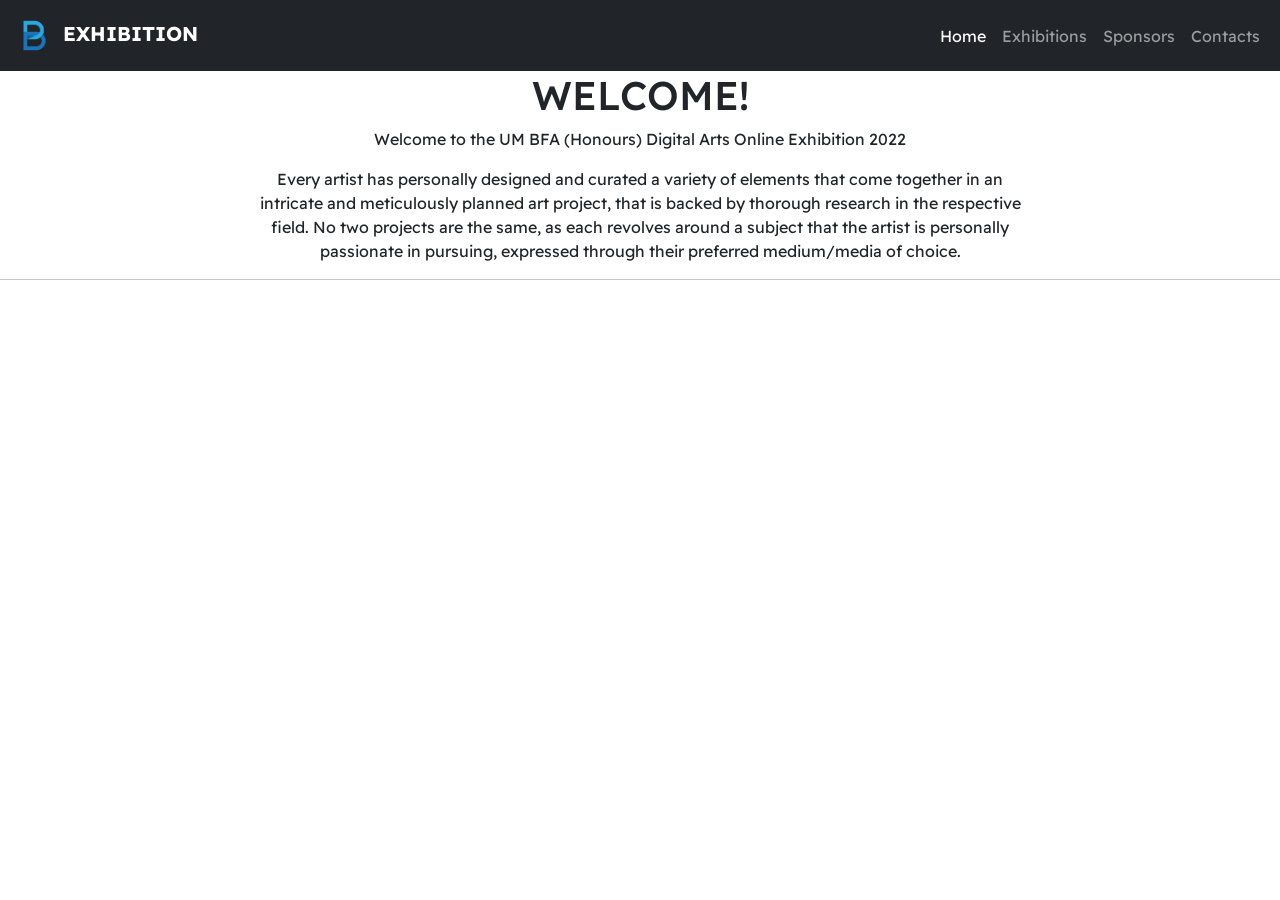
==== Final_Assignment/home.html @ 59b4bc9d "Exhibition_Home" ====
<!doctype html>
<html lang="en">

<head>
    <!-- Required meta tags -->
    <meta charset="utf-8">
    <meta name="viewport" content="width=device-width, initial-scale=1">

    <!-- Bootstrap CSS -->
    <link href="https://cdn.jsdelivr.net/npm/bootstrap@5.0.2/dist/css/bootstrap.min.css" rel="stylesheet"
        integrity="sha384-EVSTQN3/azprG1Anm3QDgpJLIm9Nao0Yz1ztcQTwFspd3yD65VohhpuuCOmLASjC" crossorigin="anonymous">

    <!-- Typefaces -->
    <link rel="preconnect" href="https://fonts.googleapis.com">
    <link rel="preconnect" href="https://fonts.gstatic.com" crossorigin>
    <link href="https://fonts.googleapis.com/css2?family=Readex+Pro:wght@200;400;700&display=swap" rel="stylesheet">
    <link rel="stylesheet" href="home_styles.css">
    <title>Exhibition</title>
</head>

<body>
    <!--Navbar-->
    <nav class="navbar navbar-expand-lg navbar-dark bg-dark sticky-top">
        <div class="container-fluid">
            <a class="navbar-brand fw-bold text-uppercase" href="#">
                <img src="MockLogo.png" alt="" width="45" height="45">
                Exhibition
            </a>
            </button>
            <div class="collapse navbar-collapse d-flex flex-column flex-sm-row justify-content-end align-items-start"
                id="navbarNav">
                <ul class="navbar-nav">
                    <li class="nav-item">
                        <a class="nav-link active" aria-current="page" href="#">Home</a>
                    </li>
                    <li class="nav-item">
                        <a class="nav-link" href="#">Exhibitions</a>
                    </li>
                    <li class="nav-item">
                        <a class="nav-link" href="#">Sponsors</a>
                    </li>
                    <li class="nav-item">
                        <a class="nav-link" href="#" tabindex="-1" aria-disabled="true">Contacts</a>
                    </li>
                </ul>
            </div>
        </div>
    </nav>
    <div class="WelcomeNote">
        <h1 class="d-flex justify-content-center text-uppercase">Welcome!</h1>
        <p class="d-flex justify-content-center">Welcome to the UM BFA (Honours) Digital Arts Online
            Exhibition 2022</p>
        <p class="d-flex justify-content-center">Every artist has personally designed and curated a
            variety of elements
            that come together in an intricate
            and meticulously planned art project, that is backed by thorough research in the respective field. No
            two projects are the same, as each revolves around a subject that the artist is personally passionate in
            pursuing, expressed through their preferred medium/media of choice.</p>

    </div>
    <!-- HR Styling from https://codepen.io/ibrahimjabbari/pen/ozinB -->
    <div class="HorizontalLine">
        <hr>
    </div>
    <!-- Optional JavaScript; choose one of the two! -->

    <!-- Option 1: Bootstrap Bundle with Popper -->
    <script src="https://cdn.jsdelivr.net/npm/bootstrap@5.0.2/dist/js/bootstrap.bundle.min.js"
        integrity="sha384-MrcW6ZMFYlzcLA8Nl+NtUVF0sA7MsXsP1UyJoMp4YLEuNSfAP+JcXn/tWtIaxVXM"
        crossorigin="anonymous"></script>

    <!-- Option 2: Separate Popper and Bootstrap JS -->
    <!--
    <script src="https://cdn.jsdelivr.net/npm/@popperjs/core@2.9.2/dist/umd/popper.min.js" integrity="sha384-IQsoLXl5PILFhosVNubq5LC7Qb9DXgDA9i+tQ8Zj3iwWAwPtgFTxbJ8NT4GN1R8p" crossorigin="anonymous"></script>
    <script src="https://cdn.jsdelivr.net/npm/bootstrap@5.0.2/dist/js/bootstrap.min.js" integrity="sha384-cVKIPhGWiC2Al4u+LWgxfKTRIcfu0JTxR+EQDz/bgldoEyl4H0zUF0QKbrJ0EcQF" crossorigin="anonymous"></script>
    -->
</body>

</html>
---- Final_Assignment/home_styles.css ----
* {
    font-family: 'Readex Pro', sans-serif;
}

.WelcomeNote {
    padding-left: 20%;
    padding-right: 20%;
    text-align: center;
}
.HorizontalLine {
	height: 6px;
	background: url(http://ibrahimjabbari.com/images/hr-12.png) repeat-x 0 0;
    border: 0;
}
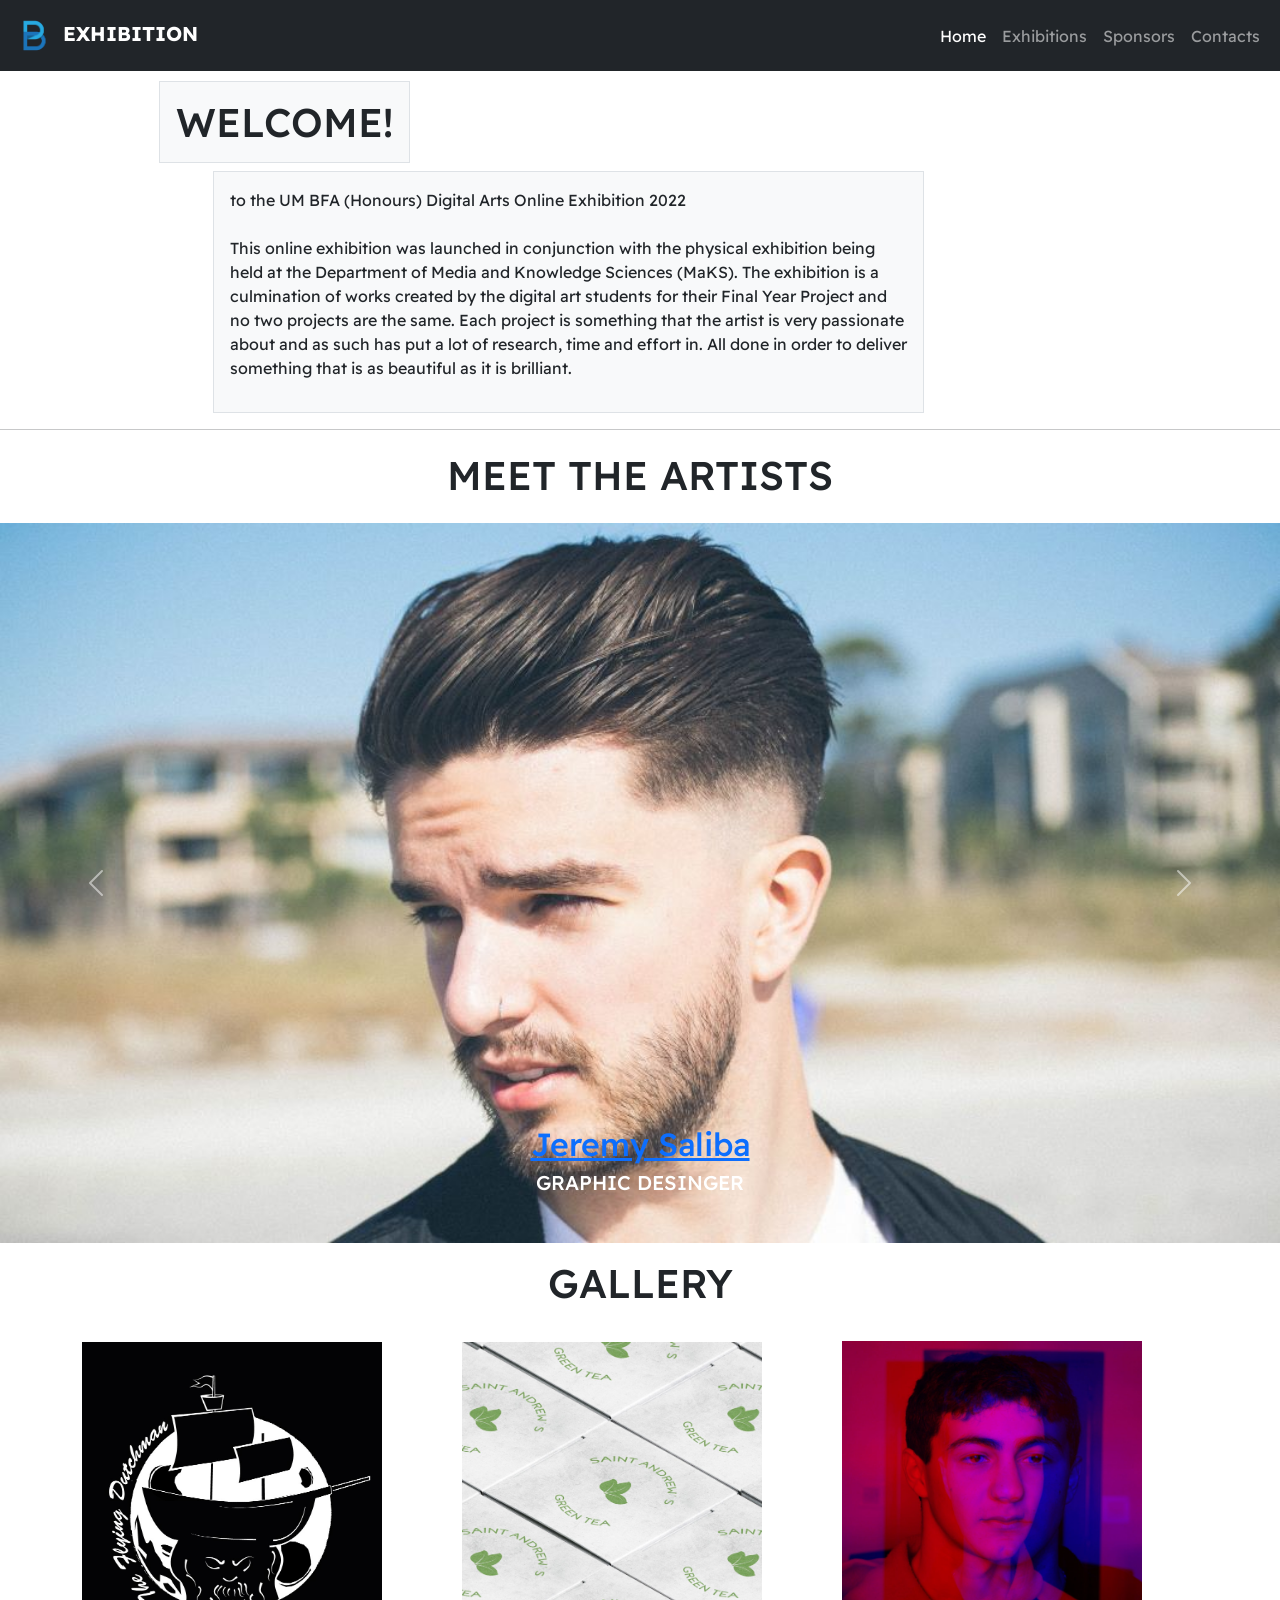
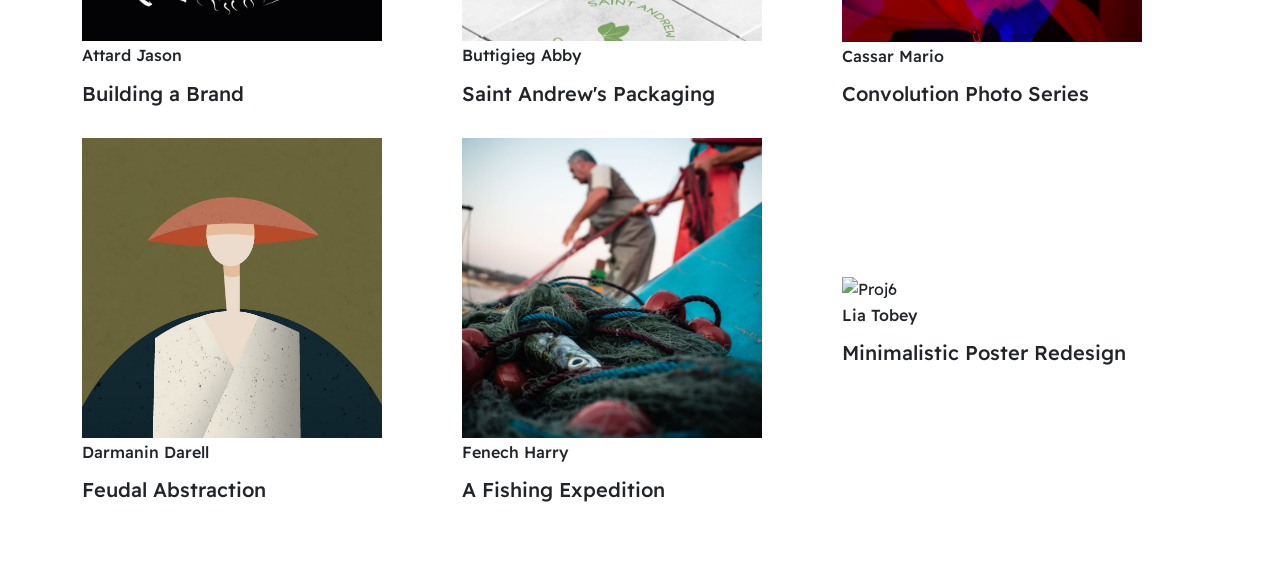
==== commit 150838b1: "home page" ====
--- a/Final_Assignment/home.html
+++ b/Final_Assignment/home.html
@@ -14,7 +14,11 @@
     <link rel="preconnect" href="https://fonts.googleapis.com">
     <link rel="preconnect" href="https://fonts.gstatic.com" crossorigin>
     <link href="https://fonts.googleapis.com/css2?family=Readex+Pro:wght@200;400;700&display=swap" rel="stylesheet">
+    <!--CSS-->
     <link rel="stylesheet" href="home_styles.css">
+    <!--fontawesome-->
+    <script src="https://kit.fontawesome.com/bd53d7c762.js" crossorigin="anonymous"></script>
+
     <title>Exhibition</title>
 </head>
 
@@ -23,13 +27,18 @@
     <nav class="navbar navbar-expand-lg navbar-dark bg-dark sticky-top">
         <div class="container-fluid">
             <a class="navbar-brand fw-bold text-uppercase" href="#">
-                <img src="MockLogo.png" alt="" width="45" height="45">
+                <img src="Images/MockLogo.png" alt="" width="45" height="45">
                 Exhibition
             </a>
+
+            <button class="navbar-toggler" type="button" data-bs-toggle="collapse" data-bs-target="#navbarNav"
+                aria-controls="navbarNav" aria-expanded="false" aria-label="Toggle navigation">
+                <span class="navbar-toggler-icon"></span>
             </button>
-            <div class="collapse navbar-collapse d-flex flex-column flex-sm-row justify-content-end align-items-start"
-                id="navbarNav">
-                <ul class="navbar-nav">
+
+            <!-- d-flex flex-column flex-sm-row align-items-start -->
+            <div class="collapse navbar-collapse justify-content-end" id="navbarNav">
+                <ul class="navbar-nav align-items-end">
                     <li class="nav-item">
                         <a class="nav-link active" aria-current="page" href="#">Home</a>
                     </li>
@@ -44,24 +53,203 @@
                     </li>
                 </ul>
             </div>
+
+
         </div>
     </nav>
-    <div class="WelcomeNote">
-        <h1 class="d-flex justify-content-center text-uppercase">Welcome!</h1>
-        <p class="d-flex justify-content-center">Welcome to the UM BFA (Honours) Digital Arts Online
-            Exhibition 2022</p>
-        <p class="d-flex justify-content-center">Every artist has personally designed and curated a
-            variety of elements
-            that come together in an intricate
-            and meticulously planned art project, that is backed by thorough research in the respective field. No
-            two projects are the same, as each revolves around a subject that the artist is personally passionate in
-            pursuing, expressed through their preferred medium/media of choice.</p>
-
-    </div>
+
+    <!--Navbar-->
+
+    <!--Welcome Note-->
+
+    <div class="offset-md-2 col-md-8">
+        <div class="container">
+            <div class="row">
+                <div class="col-md-2 order-1 order-md-1 d-flex justify-content-center align-items-center">
+                    <h1 class="text-uppercase p-3 border bg-light">Welcome!</h1>
+                </div>
+                <div class="col-md-2 order-2 order-md-2"></div>
+                <div
+                    class="col-md-10 order-3 order-md-3 d-flex justify-content-center align-items-center p-3 border bg-light">
+                    <p>to the UM BFA (Honours) Digital
+                        Arts Online
+                        Exhibition 2022
+                        <br><br>
+                        This online exhibition was launched in conjunction with the physical exhibition being held at
+                        the Department of Media and Knowledge Sciences (MaKS). The exhibition is a culmination of works
+                        created by the digital art students for their Final Year Project and no two projects are the
+                        same. Each project is something that the artist is very passionate about and as such has put a
+                        lot of research, time and effort in. All done in order to deliver something that is as beautiful
+                        as it is
+                        brilliant.
+                    </p>
+                </div>
+            </div>
+        </div>
+
+    </div>
+
+    <!--Welcome Note-->
+
+
     <!-- HR Styling from https://codepen.io/ibrahimjabbari/pen/ozinB -->
+
     <div class="HorizontalLine">
         <hr>
     </div>
+    <h1 class="text-center p-3 text-uppercase">Meet the Artists</h1>
+    <!-- Carosel -->
+    <div id="carouselExampleFade" class="carousel slide carousel-fade" data-bs-ride="carousel">
+        <div class="carousel-inner">
+            <div class="carousel-item active">
+                <img src="Images/Carosel 1.1.jpg" class="d-block w-100" alt="Car1">
+                <div class="carousel-caption d-none d-md-block">
+                    <a href="#">
+                        <h2>Jeremy Saliba</h2>
+                    </a>
+                    <h5 class="text-uppercase">Graphic Desinger</h5>
+                </div>
+            </div>
+            <div class="carousel-item">
+                <img src="Images/Carosel 2.1.jpg" class="d-block w-100" alt="Car2">
+                <div class="carousel-caption d-none d-md-block">
+                    <a href="#">
+                        <h2>Lara Borg</h2>
+                    </a>
+                    <h5 class="text-uppercase">Illustrator</h5>
+                </div>
+            </div>
+            <div class="carousel-item">
+                <img src="Images/Carosel 3.1.jpg" class="d-block w-100" alt="Car3">
+                <div class="carousel-caption d-none d-md-block">
+                    <a href="#">
+                        <h2>Sven Zammit</h2>
+                    </a>
+                    <h5 class="text-uppercase">Animator</h5>
+                </div>
+            </div>
+            <div class="carousel-item">
+                <img src="Images/Carosel 4.1.jpg" class="d-block w-100" alt="Car4">
+                <div class="carousel-caption d-none d-md-block">
+                    <a href="#">
+                        <h2>Gale West</h2>
+                    </a>
+                    <h5 class="text-uppercase">Graphic Desinger</h5>
+                </div>
+            </div>
+            <div class="carousel-item">
+                <img src="Images/Carosel 5.1.jpg" class="d-block w-100" alt="Car5">
+                <div class="carousel-caption d-none d-md-block">
+                    <a href="#">
+                        <h2>Elenia Attard</h2>
+                    </a>
+                    <h5 class="text-uppercase">UX/UI Designer</h5>
+                </div>
+            </div>
+
+        </div>
+        <button class="carousel-control-prev" type="button" data-bs-target="#carouselExampleFade" data-bs-slide="prev">
+            <span class="carousel-control-prev-icon" aria-hidden="true"></span>
+            <span class="visually-hidden">Previous</span>
+        </button>
+        <button class="carousel-control-next" type="button" data-bs-target="#carouselExampleFade" data-bs-slide="next">
+            <span class="carousel-control-next-icon" aria-hidden="true"></span>
+            <span class="visually-hidden">Next</span>
+        </button>
+    </div>
+    <!-- Carosel -->
+
+    <h1 class="text-center pt-3 text-uppercase">Gallery</h1>
+
+    <!-- Gallery -->
+    <div class="container">
+        <div class="row pt-3 flex-column flex-sm-row justify-content-center align-items-center">
+            <div class="col col-md-4 col-sm-1">
+                <img src="Images/Proj1c.jpg" width="300px" class="gallery img-fluid" alt="Proj1">
+                <div class="artist_name h6">
+                    <p>Attard Jason</p>
+                </div>
+                <div class="piece_name h5">
+                    <p>Building a Brand</p>
+                </div>
+            </div>
+            <div class="col col-md-4 col-sm-1">
+                <img src="Images/Proj2c.jpg" width="300px" class="gallery img-fluid" alt="Proj2">
+                <div class="artist_name h6">
+                    <p>Buttigieg Abby</p>
+                </div>
+                <div class="piece_name h5">
+                    <p>Saint Andrew's Packaging</p>
+                </div>
+            </div>
+            <div class="col col-md-4 col-sm-1">
+                <img src="Images/Proj3c.jpg" width="300px" class="gallery img-fluid" alt="Proj3">
+                <div class="artist_name h6">
+                    <p>Cassar Mario</p>
+                </div>
+                <div class="piece_name h5">
+                    <p>Convolution Photo Series</p>
+                </div>
+            </div>
+        </div>
+
+        <div class="row pt-3 flex-column flex-sm-row justify-content-center align-items-center">
+            <div class="col col-md-4 col-sm-1">
+                <img src="Images/Proj4c.jpg" width="300px" class="gallery img-fluid" alt="Proj4">
+                <div class="artist_name h6">
+                    <p>Darmanin Darell</p>
+                </div>
+                <div class="piece_name h5">
+                    <p>Feudal Abstraction </p>
+                </div>
+            </div>
+            <div class="col col-md-4 col-sm-1">
+                <img src="Images/Proj5c.jpg" width="300px" class="gallery img-fluid" alt="Proj5">
+                <div class="artist_name h6">
+                    <p>Fenech Harry</p>
+                </div>
+                <div class="piece_name h5">
+                    <p>A Fishing Expedition</p>
+                </div>
+            </div>
+            <div class="col col-md-4 col-sm-1">
+                <img src="Images/Proj6c.jpg" width="300px" class="gallery img-fluid" alt="Proj6">
+                <div class="artist_name h6">
+                    <p>Lia Tobey</p>
+                </div>
+                <div class="piece_name h5">
+                    <p>Minimalistic Poster Redesign</p>
+                </div>
+            </div>
+        </div>
+
+    </div>
+    <!-- Gallery -->
+
+    <!-- Bottom Nav-->
+
+    <div class="bottomnav">
+        <div class="container">
+            <div class="row d-flex">
+                <div class="col d-flex justify-content-center">
+                    <a href="" target="_blank">
+                        <i class="fab fa-facebook-f p-3 text-secondary"></i>
+                    </a>
+
+                    <a href="" target="_blank">
+                        <i class="fab fa-instagram p-3 text-secondary"></i>
+                    </a>
+
+                </div>
+
+            </div>
+
+        </div>
+
+    </div>
+
+    <!-- Bottom Nav-->
+
     <!-- Optional JavaScript; choose one of the two! -->
 
     <!-- Option 1: Bootstrap Bundle with Popper -->
--- a/Final_Assignment/home_styles.css
+++ b/Final_Assignment/home_styles.css
@@ -5,10 +5,19 @@
 .WelcomeNote {
     padding-left: 20%;
     padding-right: 20%;
-    text-align: center;
+    text-align: start;
 }
+
 .HorizontalLine {
 	height: 6px;
 	background: url(http://ibrahimjabbari.com/images/hr-12.png) repeat-x 0 0;
     border: 0;
-}+}
+
+.container {
+    padding-top: 10px;
+}
+
+.artist_name {
+    padding-top: 5px;
+}
